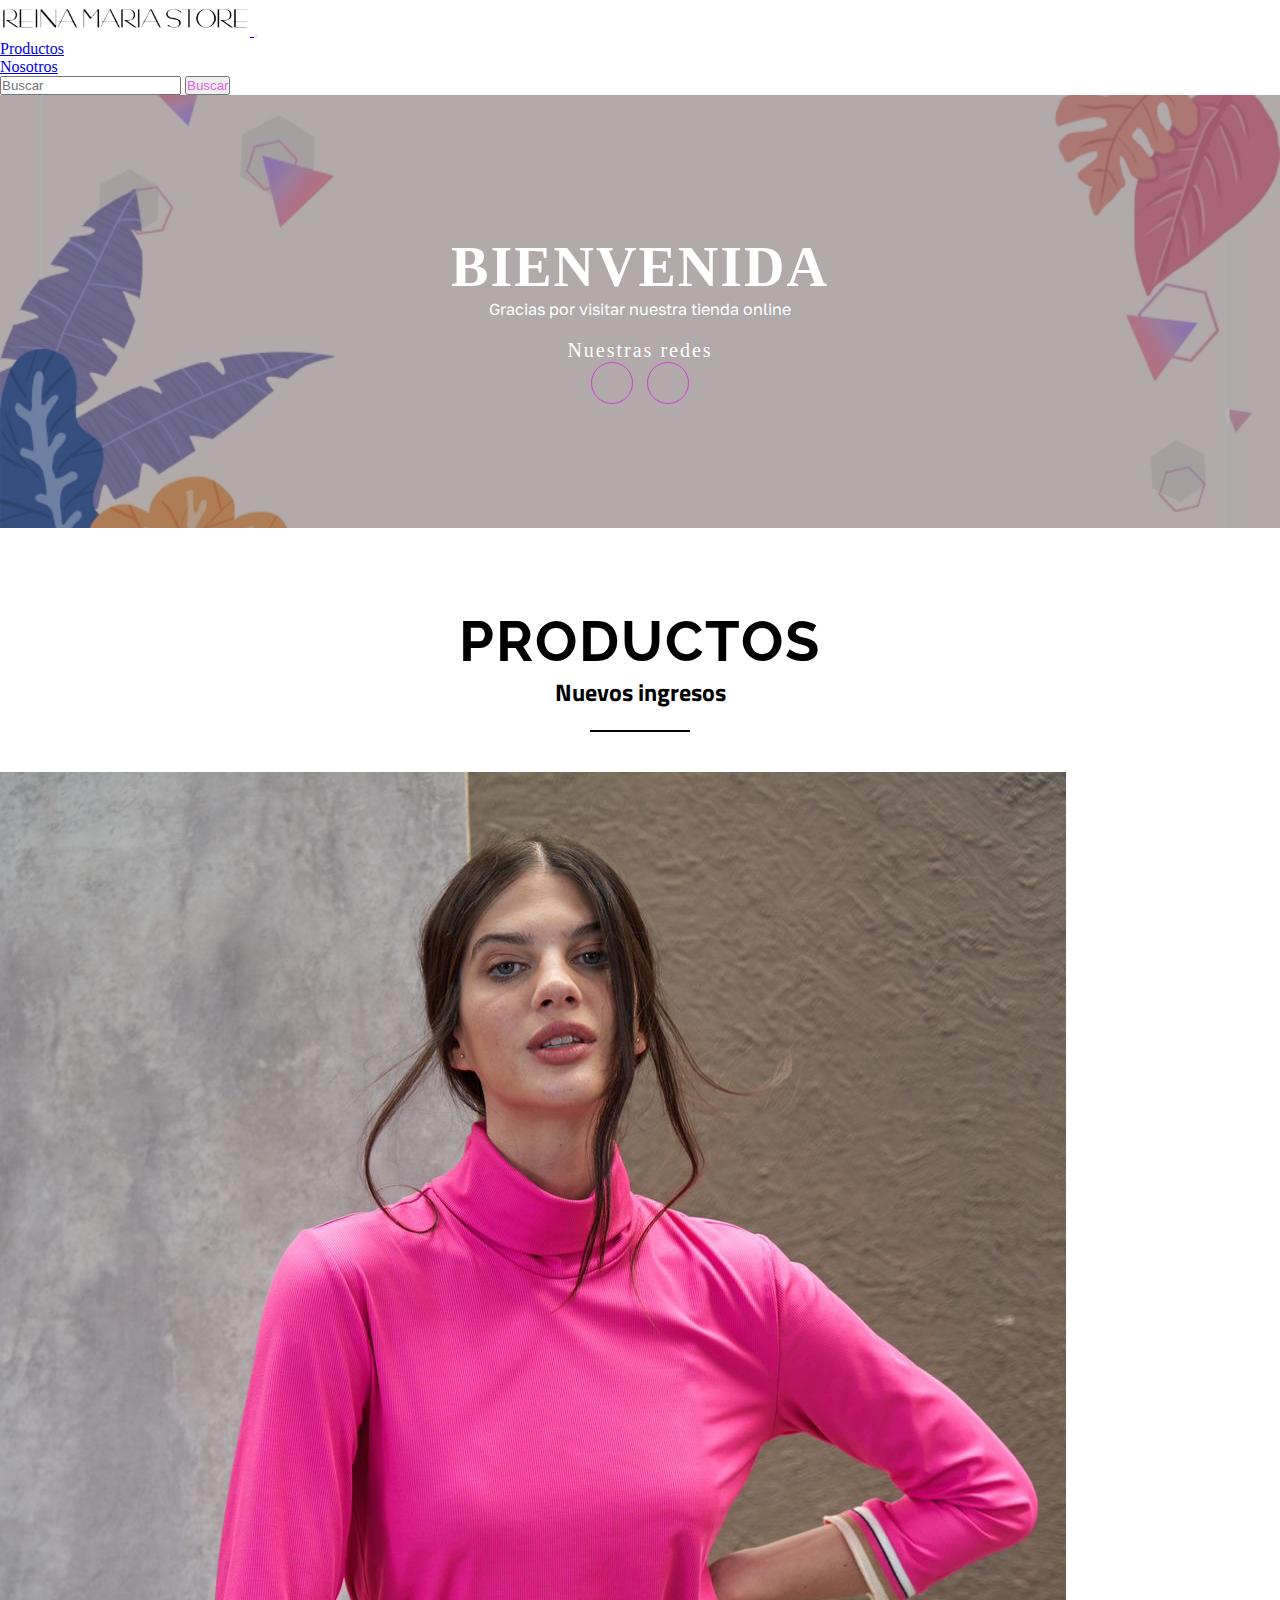
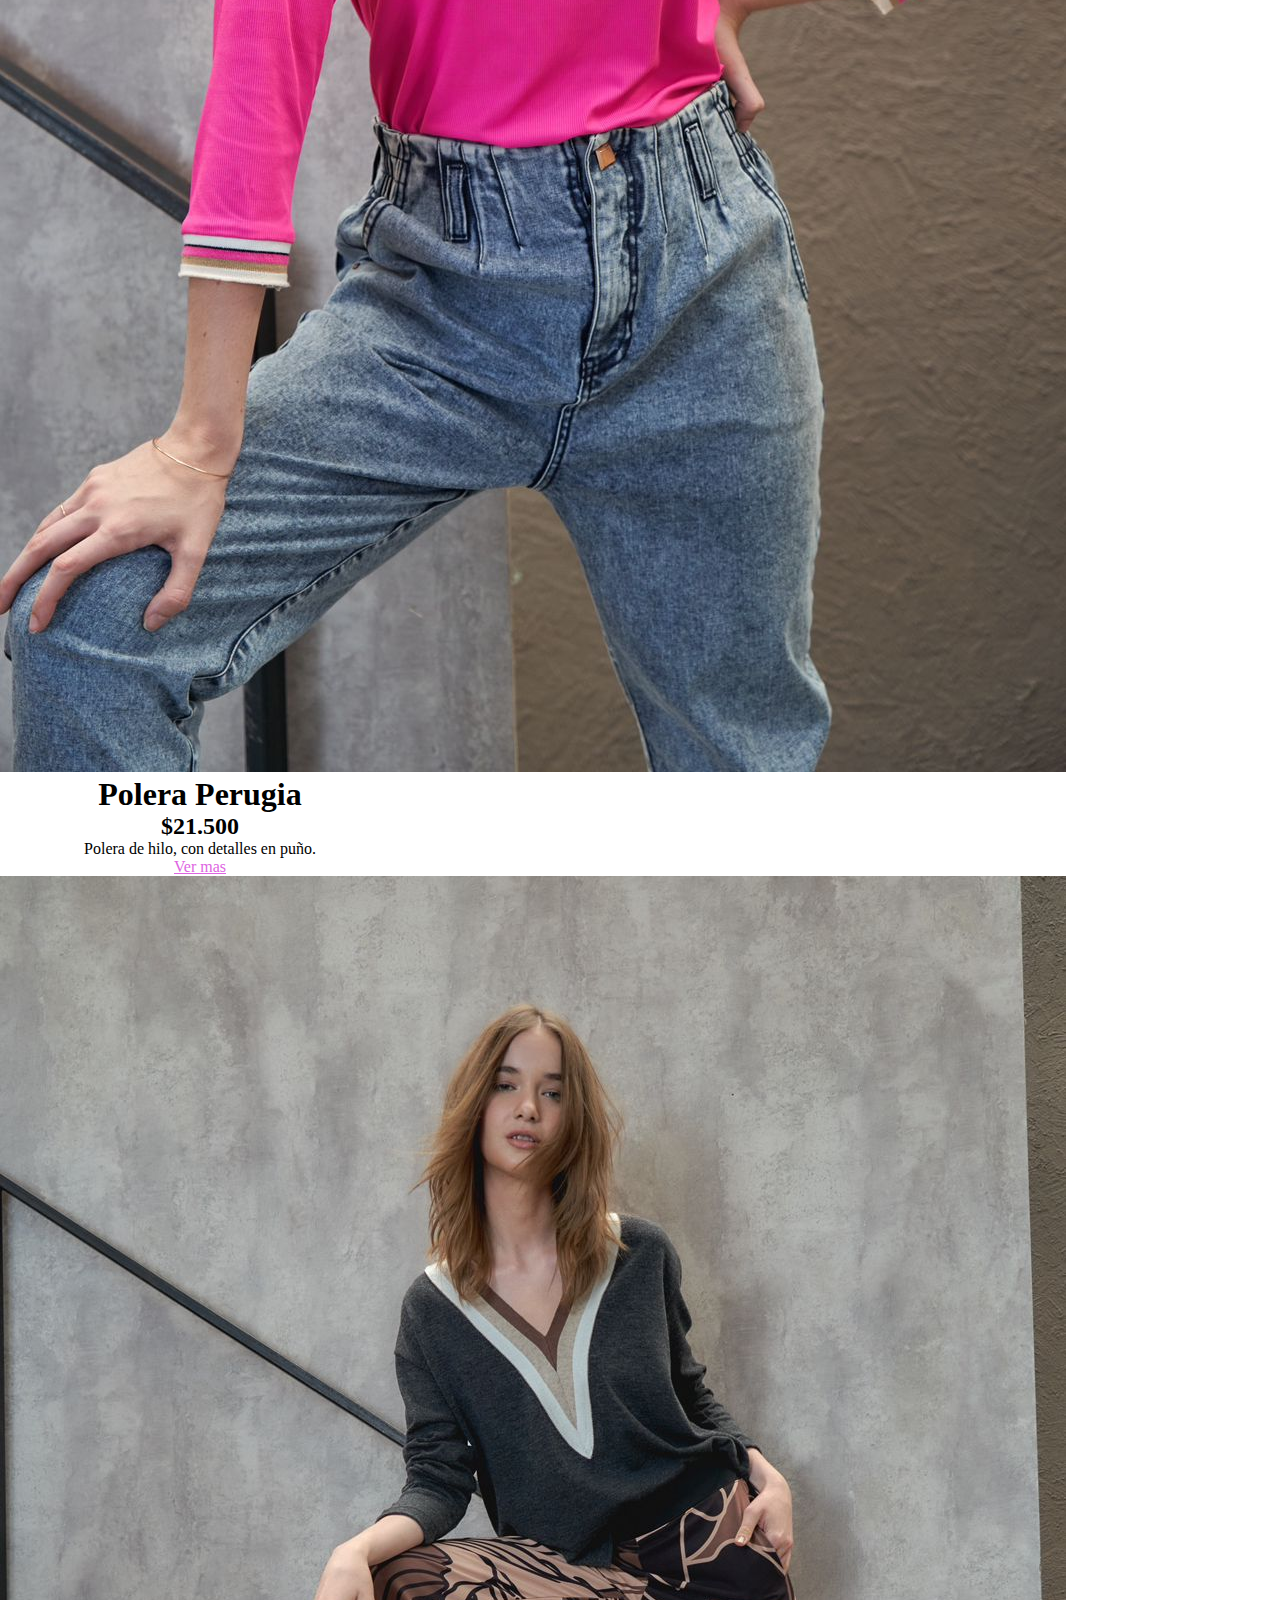
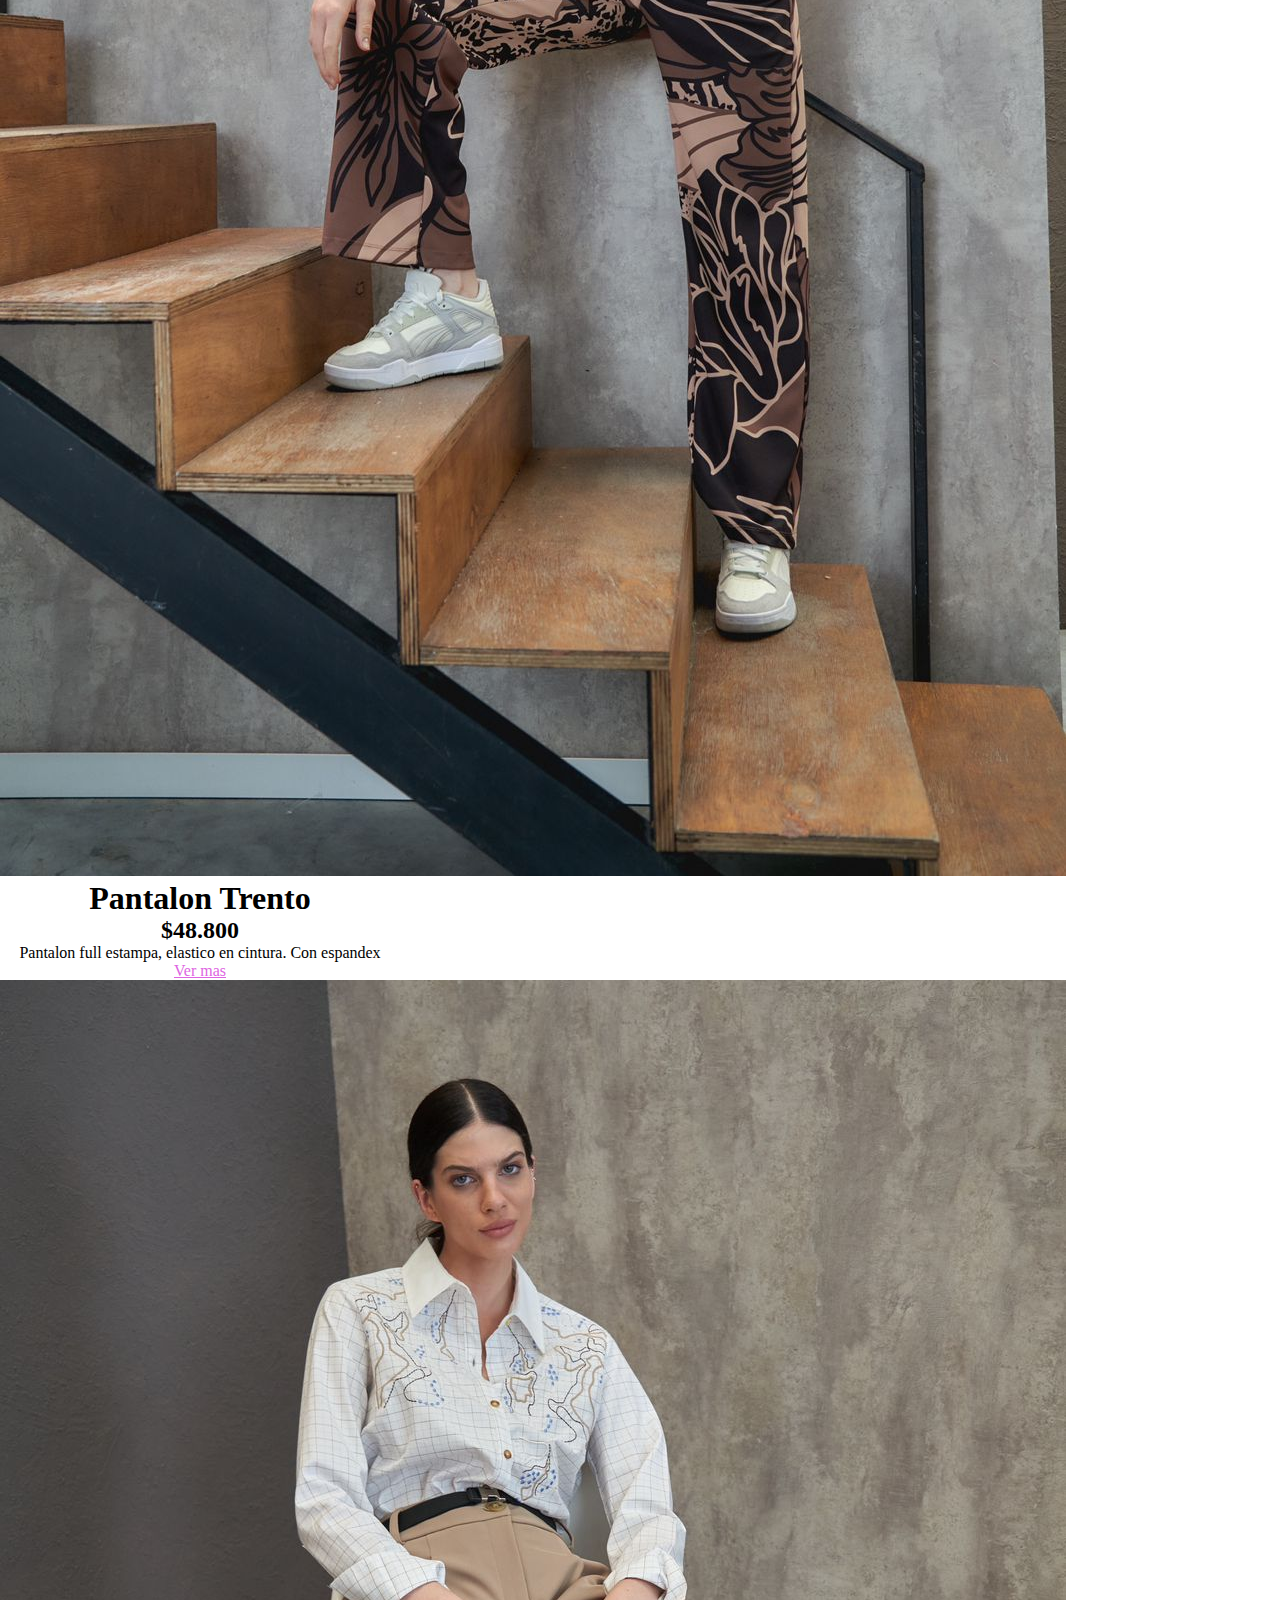
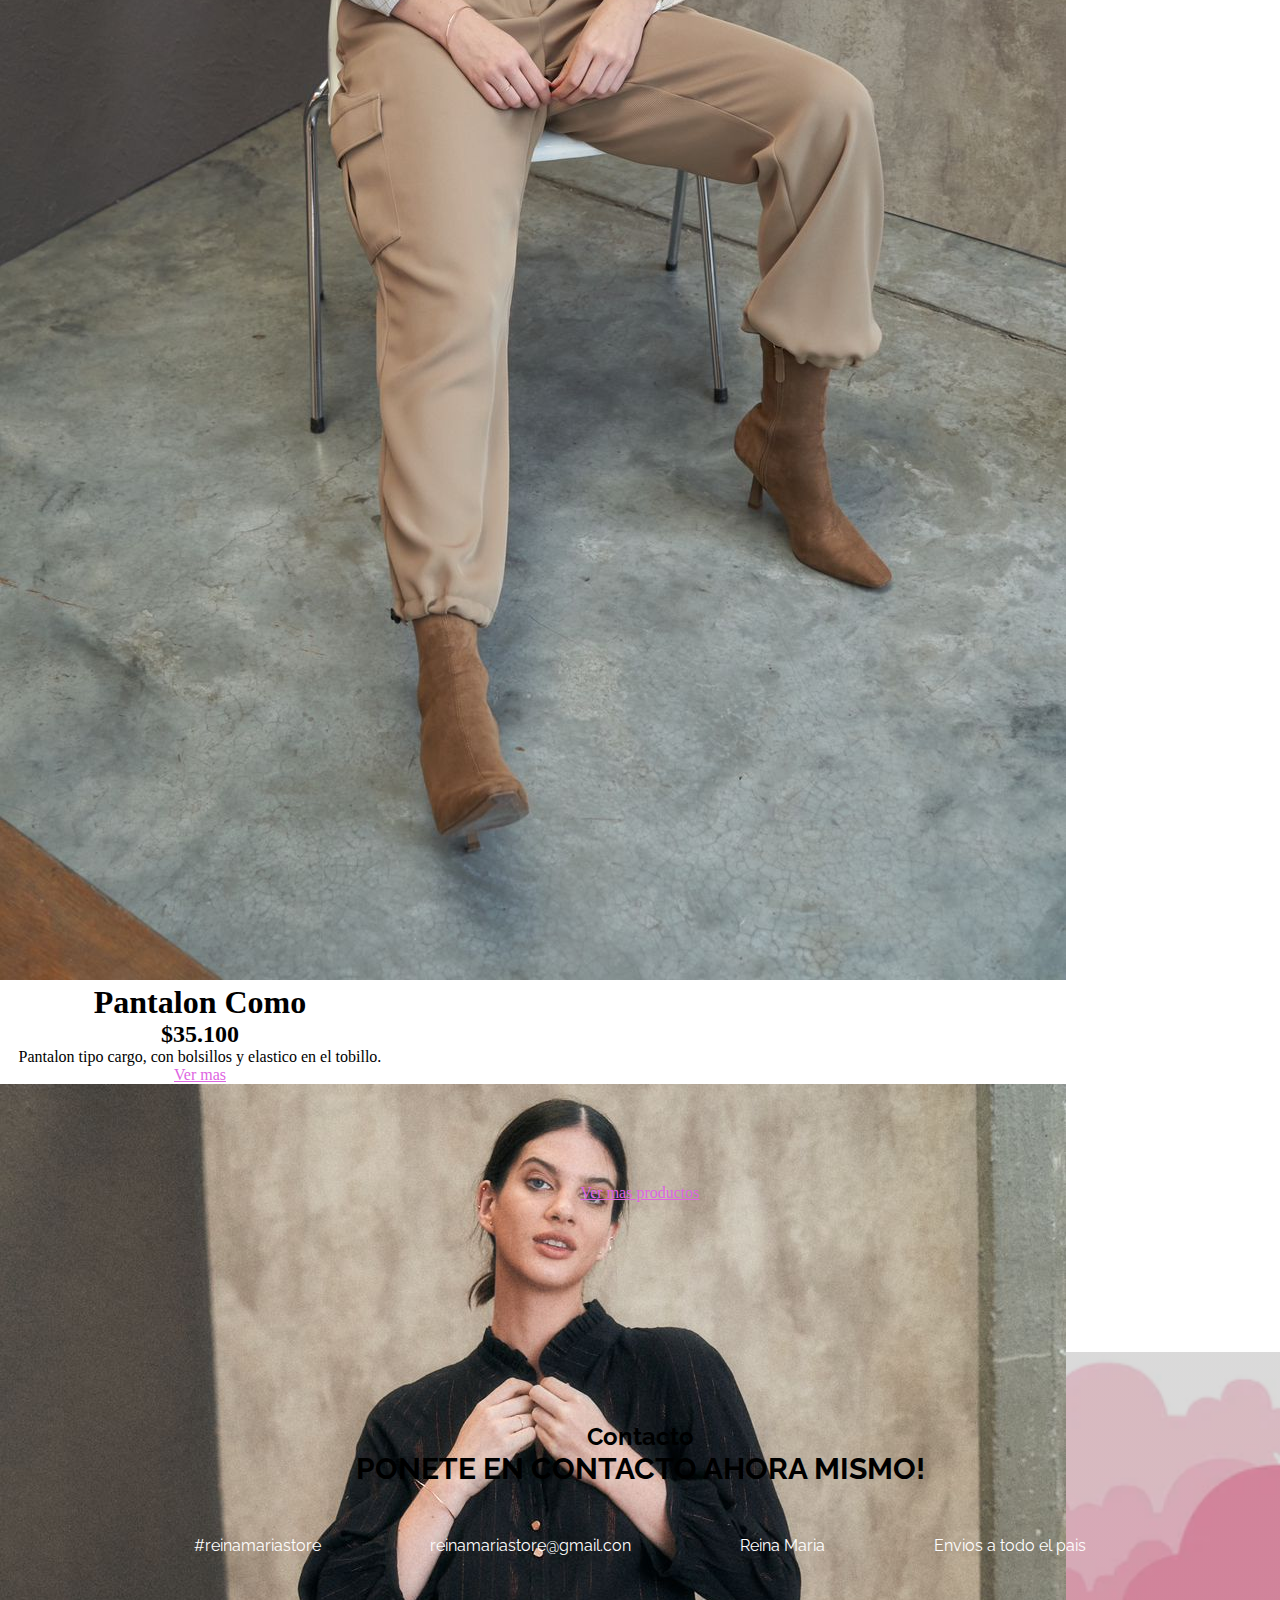
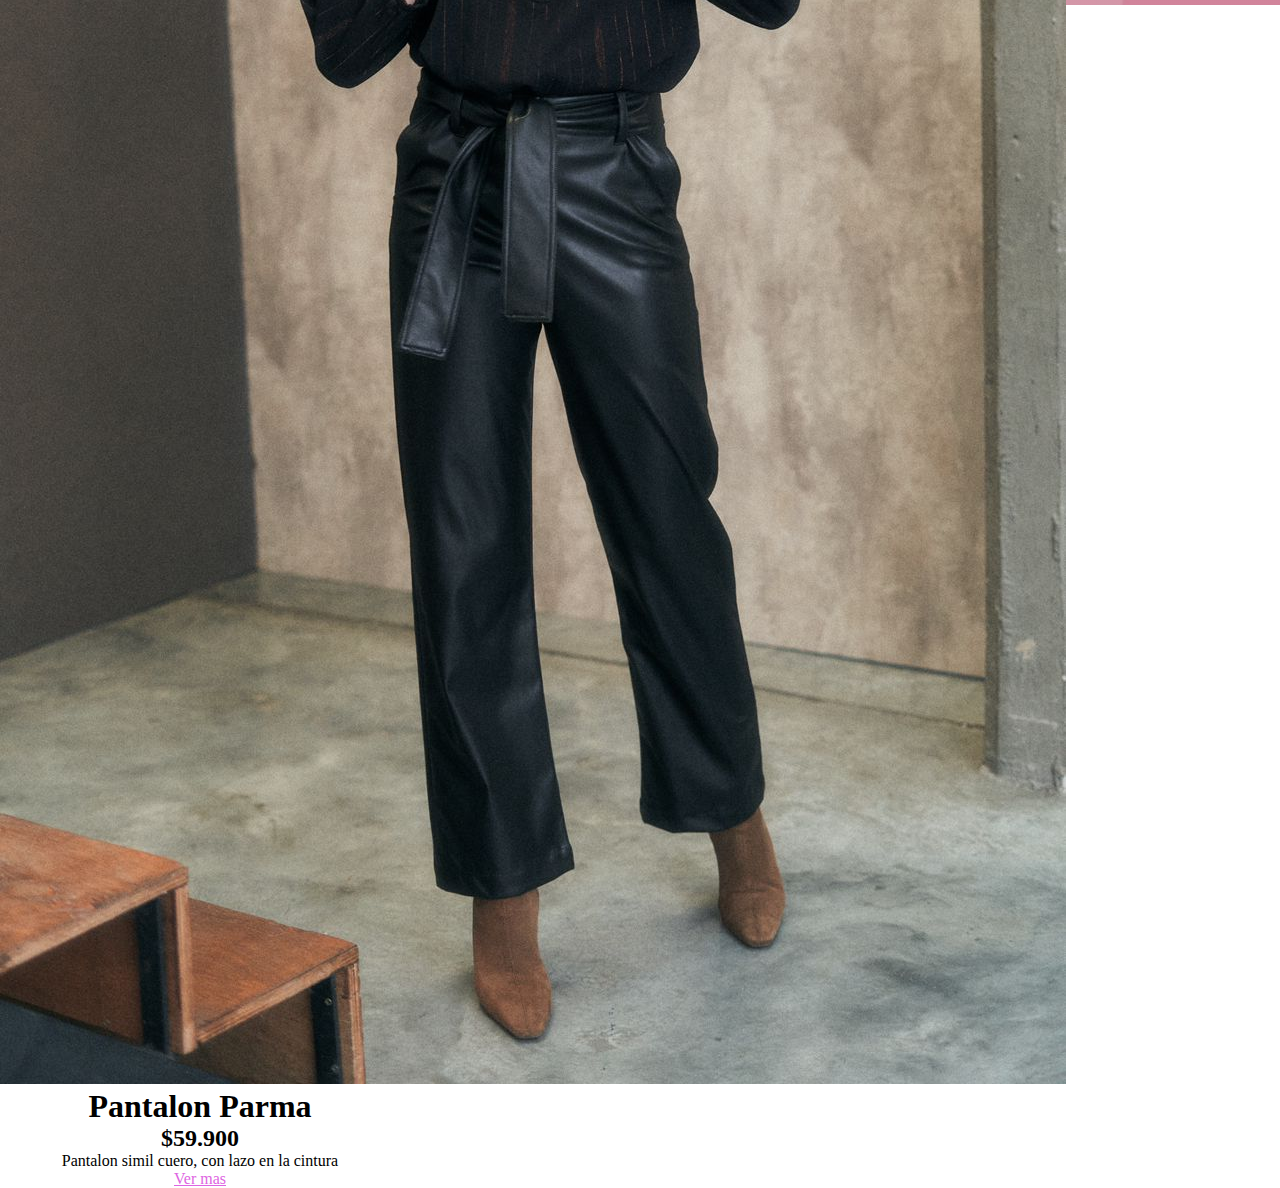
==== index.html @ 3cf56b79 "primer commit" ====
<!doctype html>
<html lang="es">

<head>
    <meta charset="utf-8">
    <meta name="viewport" content="width=device-width, initial-scale=1">
    <title>Reina Maria</title>
    <!-- bootstrap -->
    <link href="https://cdn.jsdelivr.net/npm/bootstrap@5.2.0-beta1/dist/css/bootstrap.min.css" rel="stylesheet"
        integrity="sha384-0evHe/X+R7YkIZDRvuzKMRqM+OrBnVFBL6DOitfPri4tjfHxaWutUpFmBp4vmVor" crossorigin="anonymous">
    <link rel="stylesheet" href="./css/styles.css">
    <!-- font-awesome -->
    <link rel="stylesheet" href="https://cdnjs.cloudflare.com/ajax/libs/font-awesome/6.2.1/css/all.min.css" integrity="sha512-MV7K8+y+gLIBoVD59lQIYicR65iaqukzvf/nwasF0nqhPay5w/9lJmVM2hMDcnK1OnMGCdVK+iQrJ7lzPJQd1w==" crossorigin="anonymous" referrerpolicy="no-referrer" />

</head>

<body>
    <!-- NAV BAR -->
    <section class="container">
        <div class="nav-bar" id="nav-bar">
            <div class="contenido-seccion">
                <nav class="navbar navbar-expand-lg bg-light">
                    <div class="container-fluid">
                        <a class="navbar-brand" href="./index.html">
                            <img src="./img/logoReinaMaria.png" alt="logo" width="250px">
                        </a>
                        <button class="navbar-toggler" type="button" data-bs-toggle="collapse"
                            data-bs-target="#navbarSupportedContent" aria-controls="navbarSupportedContent"
                            aria-expanded="false" aria-label="Toggle navigation">
                            <span class="navbar-toggler-icon"></span>
                        </button>
                        <div class="collapse navbar-collapse" id="navbarSupportedContent">
                            <ul class="navbar-nav me-auto mb-2 mb-lg-0">
                                <ul class="navbar-nav">
                                    <li class="nav-item">
                                      <a class="nav-link active" aria-current="page" href="./pages/productos.html">Productos</a>
                                    </li>
                                    <ul class="navbar-nav">
                                        <li class="nav-item">
                                          <a class="nav-link active" aria-current="page" href="./pages/nosotros.html">Nosotros</a>
                                        </li>
                                    </ul>
                                </ul>
                            </ul>
                            <form class="d-flex" role="search">
                                <input class="form-control me-2" type="buscar" placeholder="Buscar" aria-label="Buscar">
                                <button class="btn" type="submit">Buscar</button>
                            </form>
                        </div>
                    </div>
                </nav>
        </div>        
    </section>
    
    <!-- BIENVENIDO/A -->
    <section class="container">
        <div class="inicio" id="inicio">
            <div class="heroText">
                <h1>Bienvenida <i class="fa-solid fa-heart"></i>
                        <path fill-rule="evenodd"
                            d="m8 2.42-.717-.737c-1.13-1.161-3.243-.777-4.01.72-.35.685-.451 1.707.236 3.062C4.16 6.753 5.52 8.32 8 10.042c2.479-1.723 3.839-3.29 4.491-4.577.687-1.355.587-2.377.236-3.061-.767-1.498-2.88-1.882-4.01-.721L8 2.42Zm-.49 8.5c-10.78-7.44-3-13.155.359-10.063.045.041.089.084.132.129.043-.045.087-.088.132-.129 3.36-3.092 11.137 2.624.357 10.063l.235.468a.25.25 0 1 1-.448.224l-.008-.017c.008.11.02.202.037.29.054.27.161.488.419 1.003.288.578.235 1.15.076 1.629-.157.469-.422.867-.588 1.115l-.004.007a.25.25 0 1 1-.416-.278c.168-.252.4-.6.533-1.003.133-.396.163-.824-.049-1.246l-.013-.028c-.24-.48-.38-.758-.448-1.102a3.177 3.177 0 0 1-.052-.45l-.04.08a.25.25 0 1 1-.447-.224l.235-.468ZM6.013 2.06c-.649-.18-1.483.083-1.85.798-.131.258-.245.689-.08 1.335.063.244.414.198.487-.043.21-.697.627-1.447 1.359-1.692.217-.073.304-.337.084-.398Z" />
                    </svg>
                </h1>
                <p>Gracias por visitar nuestra tienda online</p>
                <div class="redes">
                    <div class="info">
                        <h3>Nuestras redes</h3>
                        <a href="https://www.facebook.com/profile.php?id=100068826816760"><i class="fa-brands fa-facebook-f"></i></a>
                        <a href="https://www.instagram.com/reinamariastore/"><i class="fa-brands fa-instagram"></i></a>
                    </div>
                </div>
            </div>
        </div>
    </section>


    <!-- NUEVOS INGRESOS -->
    <section class="container">
        <div class="nuevos-ingresos" id="nuevos-ingresos">
            <div class="container heroText">
                <h1>Productos</h1>
                <h2>Nuevos ingresos</h2>
            </div>
            <!-- <div class="row justify-content mt-4"> -->
            <div class="row">
                <!-- Tarjeta 1 -->
                <div class="col" style="width: 25rem;">
                    <div class="card shadow">
                        <img class="card-img-top" src="./img/producto0.jpeg" alt="producto1">
                        <div class="card-body">
                            <h1 class="h5 cardtitle">Polera Perugia</h1>
                            <h2 class="h6 card-subtitle text-muted mb-2">$21.500</h2>
                            <p class="card-text">Polera de hilo, con detalles en puño.</p>
                            <a href="./pages/productos.html" class="btn">Ver mas</a>
                        </div>
                    </div>
                </div>
                <!-- Tarjeta 2 -->
                <div class="col" style="width: 25rem;">
                    <div class="card shadow">
                        <img class="card-img-top" src="./img/producto1.jpeg" alt="producto1">
                        <div class="card-body">
                            <h1 class="h5 cardtitle">Pantalon Trento</h1>
                            <h2 class="h6 card-subtitle text-muted mb-2">$48.800</h2>
                            <p class="card-text">Pantalon full estampa, elastico en cintura. Con espandex</p>
                            <a href="./pages/productos.html" class="btn">Ver mas</a>
                        </div>
                    </div>
                </div>
                <!-- Tarjeta 3 -->
                <div class="col" style="width: 25rem;">
                    <div class="card shadow">
                        <img class="card-img-top" src="./img/producto2.jpeg" alt="producto1">
                        <div class="card-body">
                            <h1 class="h5 cardtitle">Pantalon Como</h1>
                            <h2 class="h6 card-subtitle text-muted mb-2">$35.100</h2>
                            <p class="card-text">Pantalon tipo cargo, con bolsillos y elastico en el tobillo.</p>
                            <a href="./pages/productos.html" class="btn">Ver mas</a>
                        </div>
                    </div>
                </div>
                <!-- Tarjeta 4 -->
                <div class="col" style="width: 25rem; height: 100px;">
                    <div class="card shadow">
                        <img class="card-img-top" src="./img/producto3.jpeg" alt="producto1">
                        <div class="card-body">
                            <h1 class="h5 cardtitle">Pantalon Parma</h1>
                            <h2 class="h6 card-subtitle text-muted mb-2">$59.900</h2>
                            <p class="card-text">Pantalon simil cuero, con lazo en la cintura</p>
                            <a href="./pages/productos.html" class="btn">Ver mas</a>
                        </div>
                    </div>
                </div>
            </div>
            <a type="button" class="btn btn-lg btnVerMas" href="./pages/productos.html">Ver mas productos</a>
        </div>
    </section>


    <!-- Footer -->
    <footer class="container">
            <section class="contacto" id="contacto">
                <div class="contenido-seccion">
                    <h2 class="titulo-seccion">Contacto</h2>
                    <h3>Ponete en contacto ahora mismo!</h3>
        
                    <div class="fila">
                        <div class="col">
                            <h2>
                                <a href=""> <i class="fa-brands fa-instagram"></i></a> 
                            </h2>
                            <span class="info-contacto">#reinamariastore</span>
                        </div>
                        <div class="col">
                            <h2>
                                <a href=""><i class="fa-solid fa-envelope"></i></a>
                            </h2>
                            <span class="info-contacto">reinamariastore@gmail.con</span>
                        </div>
                        <div class="col">
                            <h2>
                                <a href=""><i class="fa-brands fa-facebook-f"></i></a>
                            </h2>
                            <span class="info-contacto">Reina Maria</span>
                        </div>
                        <div class="col">
                            <h2>
                                <a href=""><i class="fa-solid fa-truck-fast"></i></a>
                            </h2>
                            <span class="info-contacto">Envios a todo el pais</span>
                        </div>
                    </div>
                </div>
            </section>
    </footer>

    <!-- Bootstrap -->
    <script src="https://cdn.jsdelivr.net/npm/bootstrap@5.2.0-beta1/dist/js/bootstrap.bundle.min.js" integrity="sha384-pprn3073KE6tl6bjs2QrFaJGz5/SUsLqktiwsUTF55Jfv3qYSDhgCecCxMW52nD2" crossorigin="anonymous"></script>
    <!-- JS -->
    <script src="./main.js"></script>
</body>

</html>
---- css/styles.css ----
@import url('https://fonts.googleapis.com/css2?family=Titillium+Web:wght@200;300;400;600;700&family=Yellowtail&display=swap');
@import url('https://fonts.googleapis.com/css2?family=Golos+Text&family=Montserrat&family=Raleway:wght@300&display=swap');
*{
    font-size: "Golos Text" ;
    margin: 0;
    padding: 0;
}
html{
    scroll-behavior: smooth;
}
/* body{
    color: #000;
    font-family: 'Roboto';
} */

/* -----NAV BAR----- */
.nav-bar .contenido-seccion header nav{
    position: fixed;
    margin-left: 60px;
    background-color: #940253;
    padding: 15px;
    border-radius: 10px;
    text-align: left;
    z-index: 99;
    display: none;
}





/* -----BIENVENIDO/A----- */
.inicio {
    background: linear-gradient(rgba(0,0,0,.3), rgba(0,0,0,.3)),
    url("../img/fondoreina.jpg");
    background-size: cover;
    background-position: center center;
    color: #fff;
    padding: 140px 0 50px 0;
    text-align: center;
}
.inicio .heroText{
    max-width: 1000px;
    margin: auto;
    padding: 0 10px;
}
.inicio .heroText h1{
    text-transform: uppercase;
    font-family: "Monserrat";
    font-size: 3.5rem;
    letter-spacing: 2px;
}
.inicio .heroText p{
    font-family: "Golos Text";
    max-width: 700px;
    margin: auto;
    color: #fff;
    font-weight: 2.5rem;
}
.inicio .heroText .info{
    padding-bottom: 50px;
}
.inicio .heroText .info h3{
    font-weight: normal;
    font-size: 20px;
    margin-top: 20px;
    letter-spacing: 2px;
}
.inicio .heroText .redes .info{
    margin: 20px 0;
}
.inicio .heroText .redes .info a{
    display: inline-block;
    text-decoration: none;
    color: #d339d8;
    border: 1px solid #d339d8;
    border-radius: 50%;
    width: 40px;
    height: 40px;
    line-height: 40px;
    margin: 0 5px;
    transition: .3s;
}
.inicio .heroText .redes .info a:hover{
    color: #fff;
    background-color: #d339d8;
    box-shadow: 0 0 20px #fff;
}


/* -----NUEVOS INGRESOS------ */
.nuevos-ingresos{
    padding: 80px 0 100px 0;
    text-align: center;
    background-color: #fff;
    background-size: cover;
    background-attachment: fixed;
    background-position: center center;
    color: #000;
}
.nuevos-ingresos .heroText{
    max-width: 1000px;
    margin: auto;
    padding: 0 10px;
}
.nuevos-ingresos .heroText h1{
    text-transform: uppercase;
    font-family: "Raleway";
    font-size: 3.5rem;
    letter-spacing: 2px;
}
.nuevos-ingresos .heroText h2{
    font-family: "Titillium Web";
    max-width: 700px;
    margin: auto;
    color: #000;
    font-weight: 2.5rem;
}
.nuevos-ingresos .heroText h2::after{
    content: " ";
        display: block;
        margin: 20px auto 40px;
        width: 100px;
        height: 2px;
        background: #000;
}
/* BTN */
.btn{
    color: #de65e2;
}
.btn:hover{
    color: #fff;
    background-color: #de65e2;
    box-shadow: 0 0 20px #fff;
}
.btnVerMas{
    margin-top: 50px;
}


/* -----FOOTER----- */
.contacto{
    background: linear-gradient(rgba(133, 131, 131, 0.3), rgba(133, 131, 131, 0.3)),
    url("../img/fondofooter.webp");
    background-size: cover;
    background-position: center center;
    color: #000;
    text-align: center;
    padding: 70px 0 50px 0;
    font-family: "Raleway";
    margin-top: 50px;
}
.contacto .contenido-seccion{
    max-width: 1000px;
    margin: auto;
    padding: 0 10px;
}
.contacto .contenido-seccion h3{
    text-transform: uppercase;
    font-size: 30px;
}
.contacto .contenido-seccion .fila{
    display: flex;
    justify-content: space-around;
}
 .fila .col{
    margin-top: 50px;
}
.contacto .contenido-seccion span{
    color: #fff;
}



/* -----NOSOTROS----- */
.contenedor-seccion{
    margin: auto;
    width: 100%;
    padding: 75px 0;
}
.section-titulo{
    font-family: "Monserrat";
    font-size: 40px;
    color: #de65e2;
    margin: 25px 0;
}
.nos{
    display: flex;
}
.nosotros-parrafo{
    width: 60%;
    padding: 0 10% 0 0;
}
.nos-texto{
    font-family: "Titillium Web";
    font-size: 18px;
    text-align: justify;
}
.parrafo{
    margin: 10px 0;
}
.nos-img{
    width: 40%;
}
.imagen{
    object-fit: cover;
    width: 100%;
    border-radius: 5px;
}
.redes-sociales{
    margin: 20px 0;
}
.redes-sociales-titulo{
    font-family: "Monserrat";
    font-size: 20px;
    color: #de65e2;
}
.iconos{
    font-size: 50px;
    margin: 10px 10px 10px 10px;
}
.contenedor-seccion2{
    margin: auto;
}
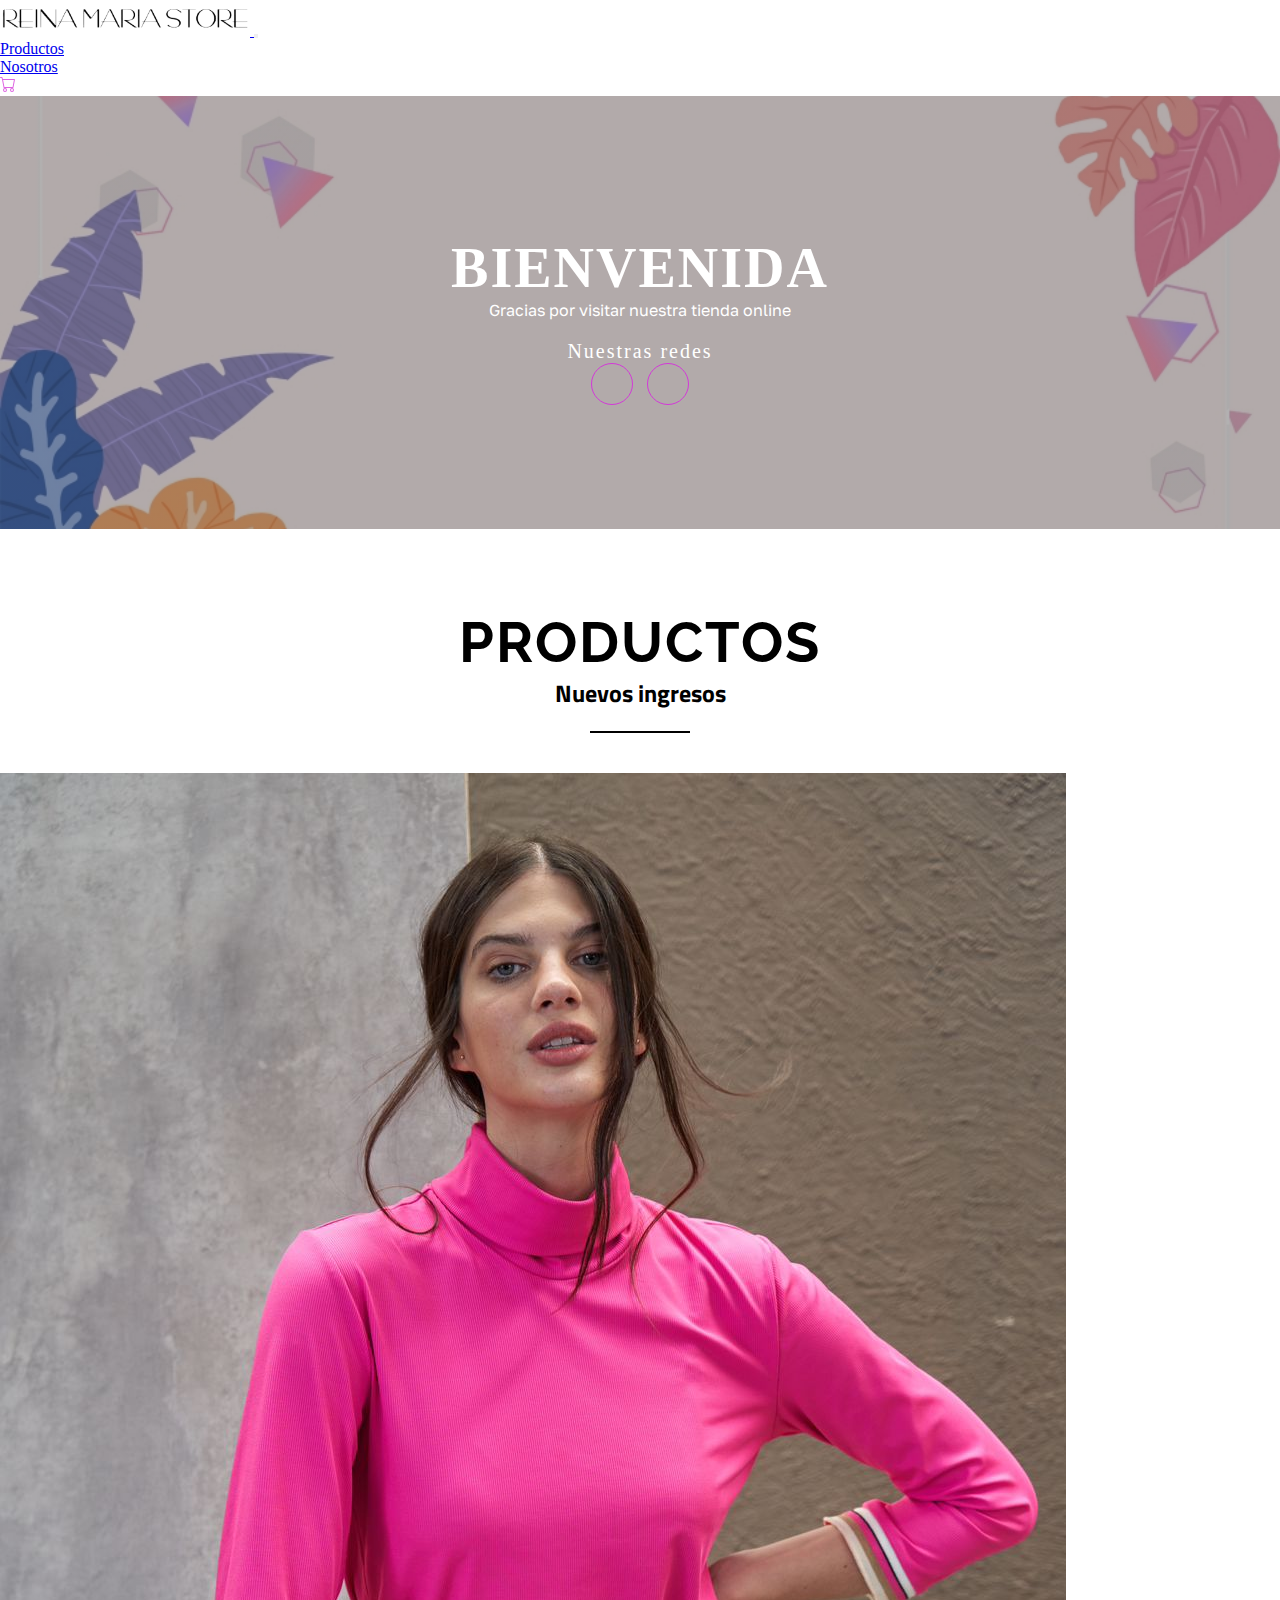
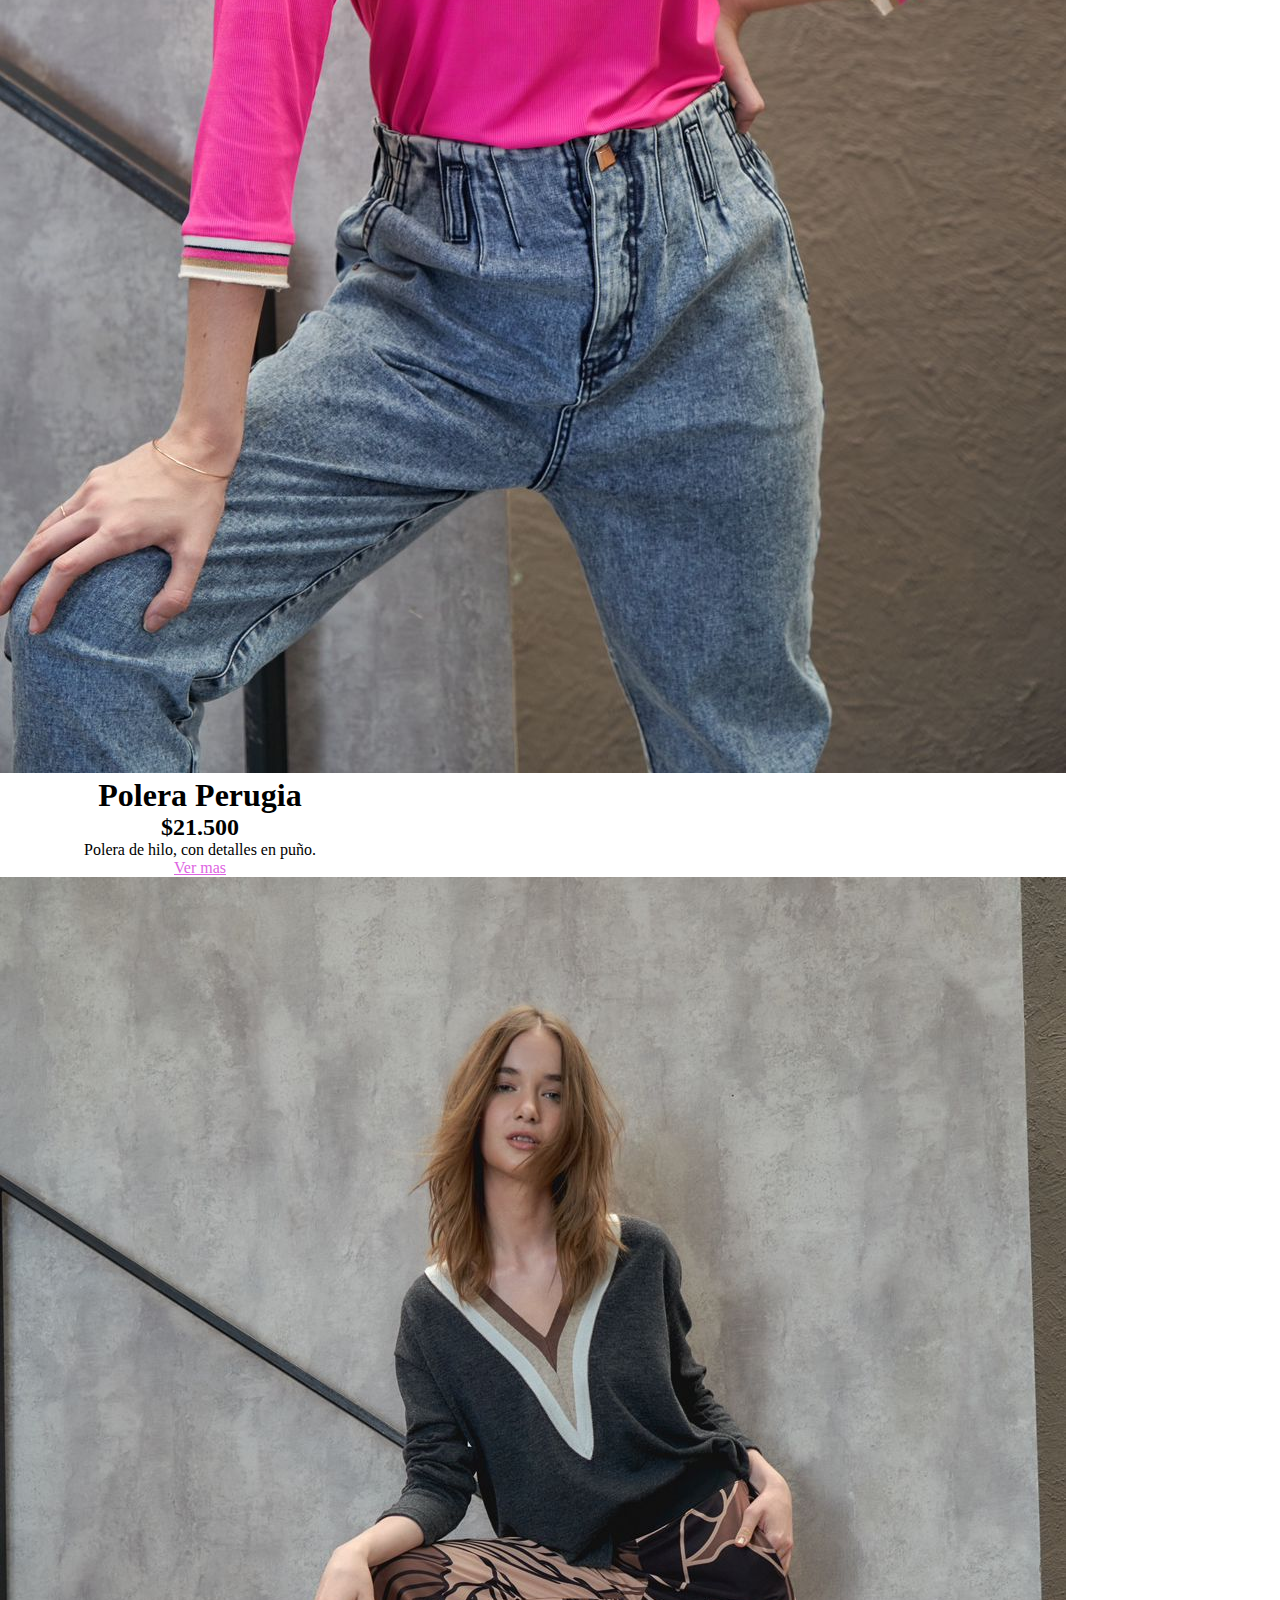
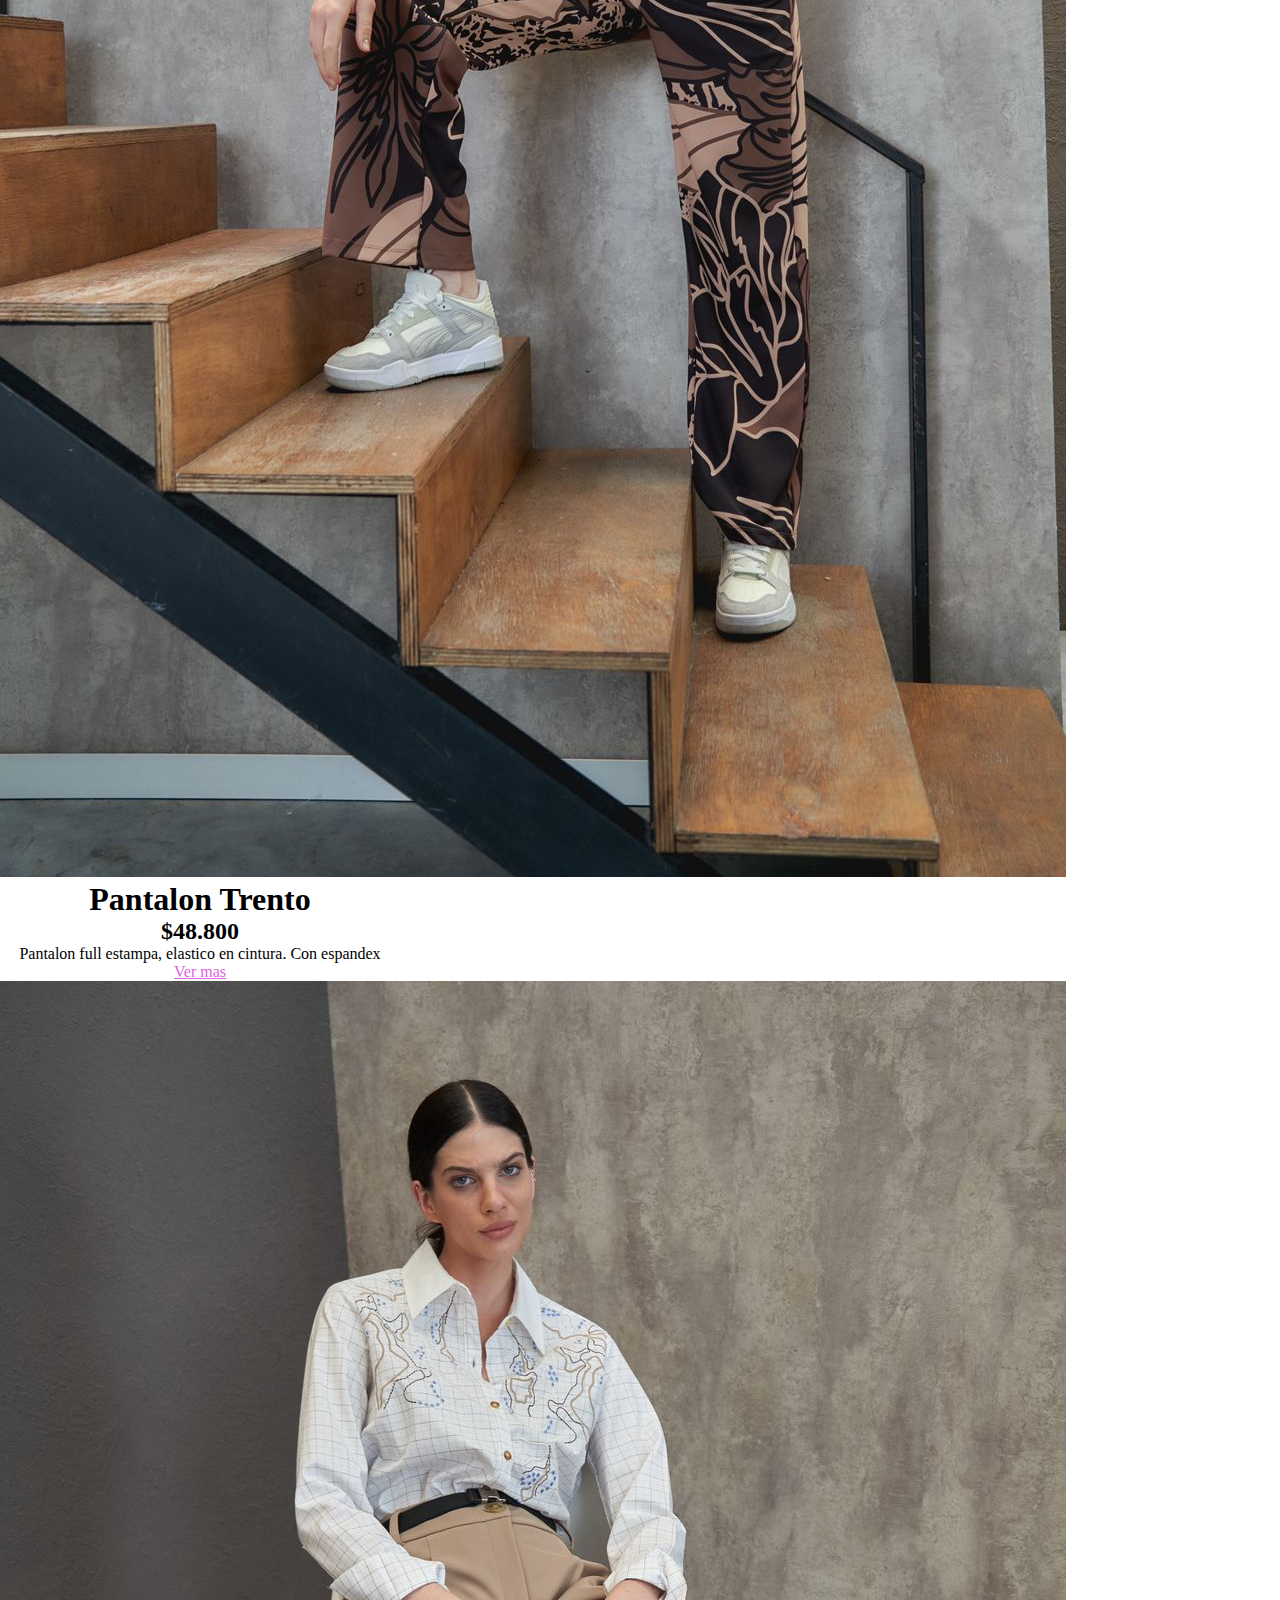
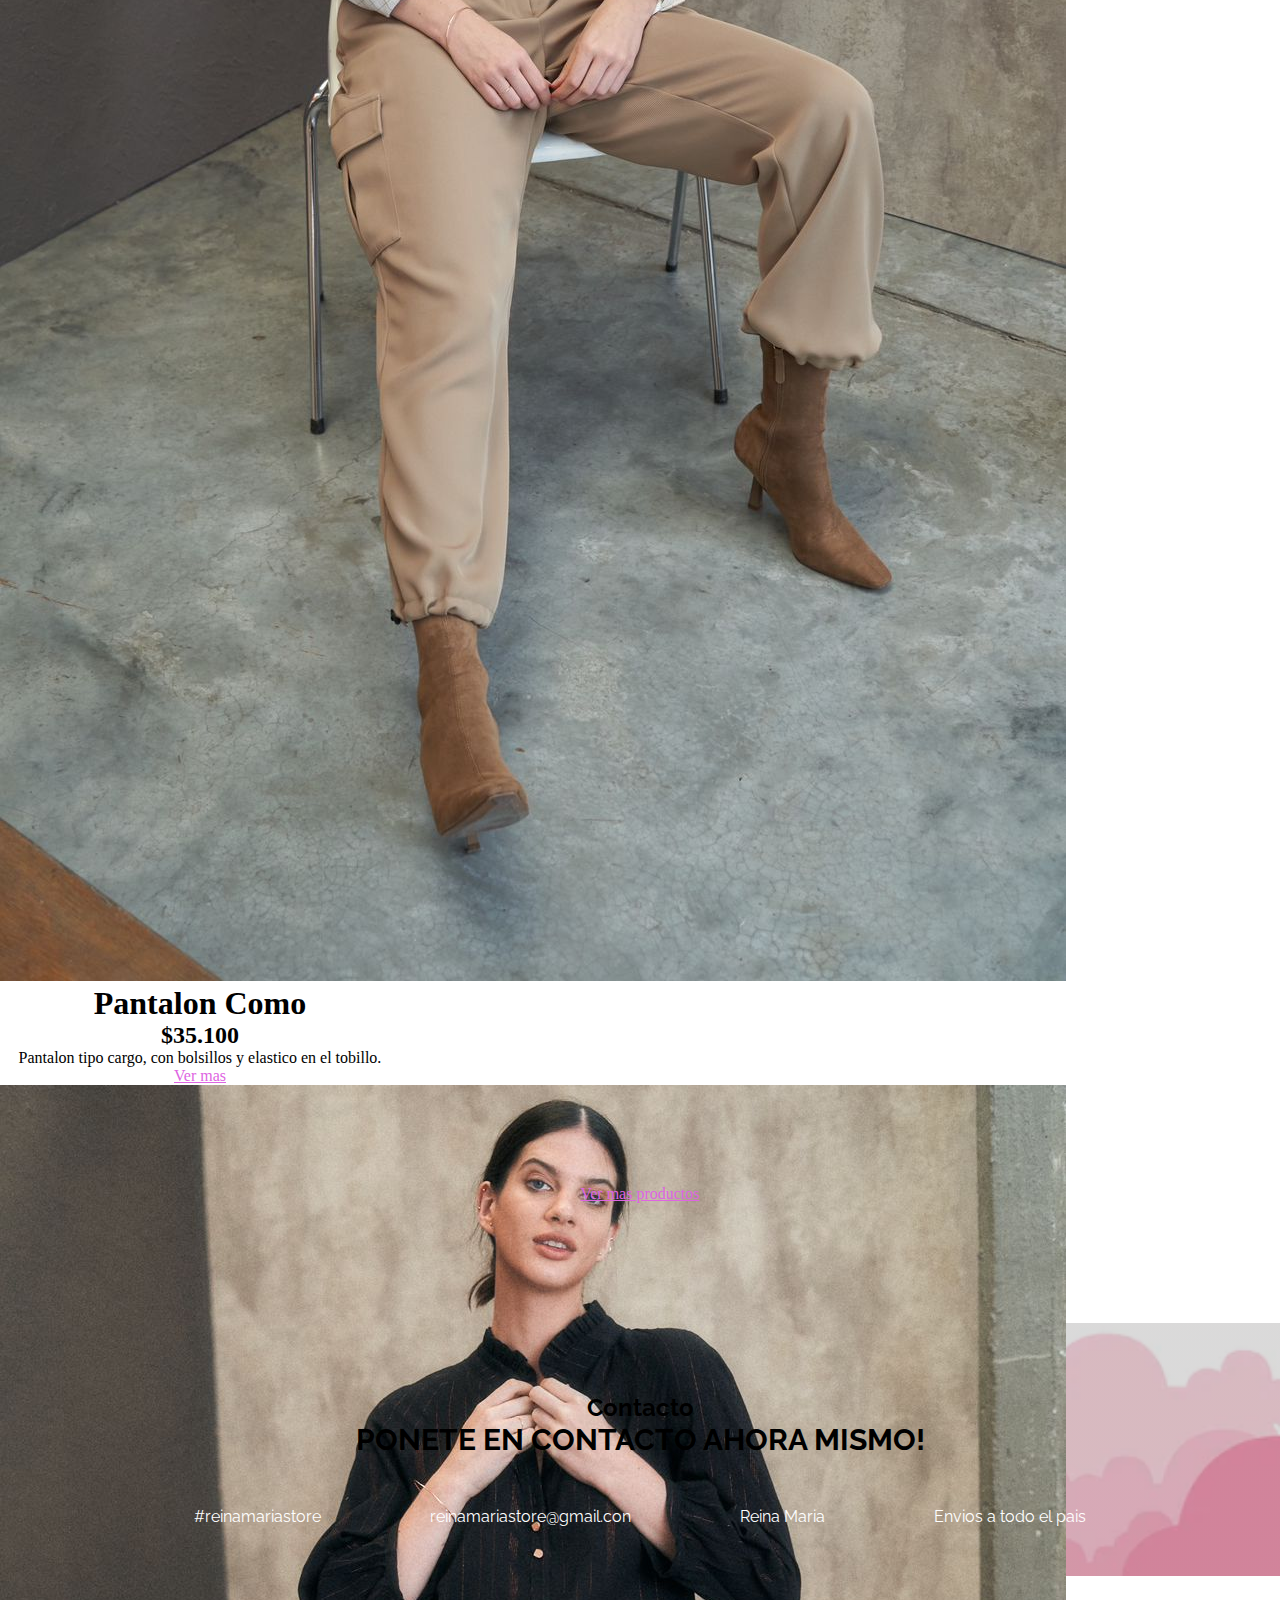
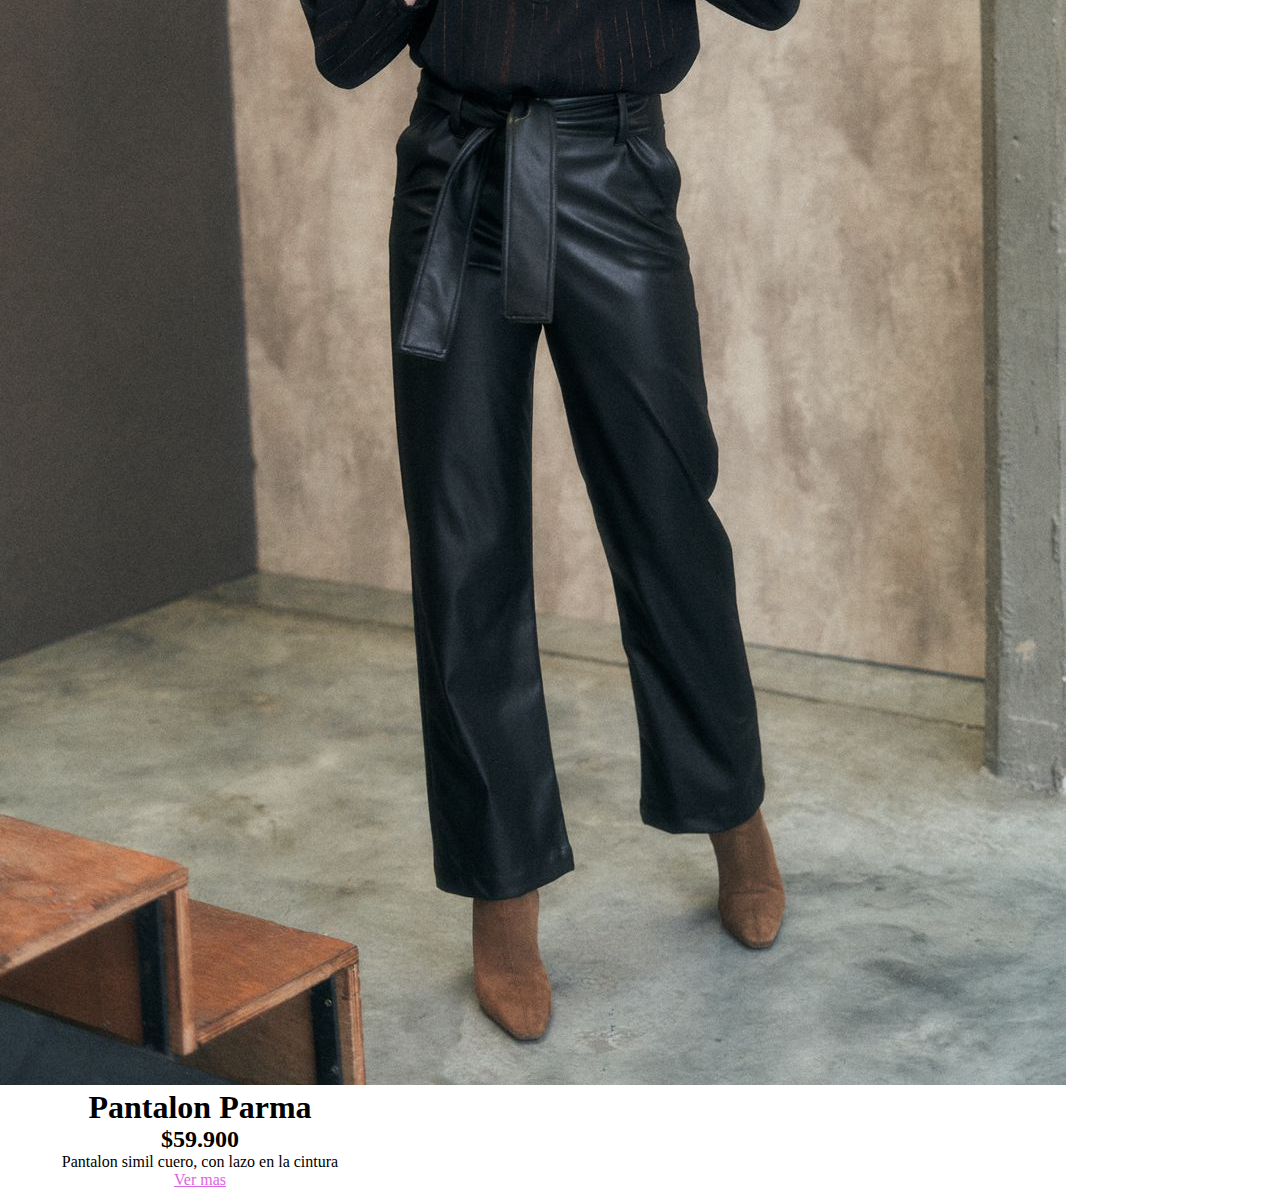
==== commit f334a7ad: "Agregando boton carrito" ====
--- a/index.html
+++ b/index.html
@@ -10,7 +10,9 @@
         integrity="sha384-0evHe/X+R7YkIZDRvuzKMRqM+OrBnVFBL6DOitfPri4tjfHxaWutUpFmBp4vmVor" crossorigin="anonymous">
     <link rel="stylesheet" href="./css/styles.css">
     <!-- font-awesome -->
-    <link rel="stylesheet" href="https://cdnjs.cloudflare.com/ajax/libs/font-awesome/6.2.1/css/all.min.css" integrity="sha512-MV7K8+y+gLIBoVD59lQIYicR65iaqukzvf/nwasF0nqhPay5w/9lJmVM2hMDcnK1OnMGCdVK+iQrJ7lzPJQd1w==" crossorigin="anonymous" referrerpolicy="no-referrer" />
+    <link rel="stylesheet" href="https://cdnjs.cloudflare.com/ajax/libs/font-awesome/6.2.1/css/all.min.css"
+        integrity="sha512-MV7K8+y+gLIBoVD59lQIYicR65iaqukzvf/nwasF0nqhPay5w/9lJmVM2hMDcnK1OnMGCdVK+iQrJ7lzPJQd1w=="
+        crossorigin="anonymous" referrerpolicy="no-referrer" />
 
 </head>
 
@@ -33,39 +35,46 @@
                             <ul class="navbar-nav me-auto mb-2 mb-lg-0">
                                 <ul class="navbar-nav">
                                     <li class="nav-item">
-                                      <a class="nav-link active" aria-current="page" href="./pages/productos.html">Productos</a>
+                                        <a class="nav-link active" aria-current="page"
+                                            href="./pages/productos.html">Productos</a>
                                     </li>
                                     <ul class="navbar-nav">
                                         <li class="nav-item">
-                                          <a class="nav-link active" aria-current="page" href="./pages/nosotros.html">Nosotros</a>
+                                            <a class="nav-link active" aria-current="page"
+                                                href="./pages/nosotros.html">Nosotros</a>
                                         </li>
                                     </ul>
                                 </ul>
                             </ul>
-                            <form class="d-flex" role="search">
-                                <input class="form-control me-2" type="buscar" placeholder="Buscar" aria-label="Buscar">
-                                <button class="btn" type="submit">Buscar</button>
-                            </form>
+                            <!-- CARRITO -->
+                            <div id="carrito" class="d-flex btn">
+                                <svg xmlns="http://www.w3.org/2000/svg" width="16" height="16" fill="currentColor"
+                                    class="bi bi-cart" viewBox="0 0 16 16">
+                                    <path
+                                        d="M0 1.5A.5.5 0 0 1 .5 1H2a.5.5 0 0 1 .485.379L2.89 3H14.5a.5.5 0 0 1 .491.592l-1.5 8A.5.5 0 0 1 13 12H4a.5.5 0 0 1-.491-.408L2.01 3.607 1.61 2H.5a.5.5 0 0 1-.5-.5M3.102 4l1.313 7h8.17l1.313-7zM5 12a2 2 0 1 0 0 4 2 2 0 0 0 0-4m7 0a2 2 0 1 0 0 4 2 2 0 0 0 0-4m-7 1a1 1 0 1 1 0 2 1 1 0 0 1 0-2m7 0a1 1 0 1 1 0 2 1 1 0 0 1 0-2" />
+                                </svg>
+                            </div>
                         </div>
                     </div>
                 </nav>
-        </div>        
+            </div>
     </section>
-    
+
     <!-- BIENVENIDO/A -->
     <section class="container">
         <div class="inicio" id="inicio">
             <div class="heroText">
                 <h1>Bienvenida <i class="fa-solid fa-heart"></i>
-                        <path fill-rule="evenodd"
-                            d="m8 2.42-.717-.737c-1.13-1.161-3.243-.777-4.01.72-.35.685-.451 1.707.236 3.062C4.16 6.753 5.52 8.32 8 10.042c2.479-1.723 3.839-3.29 4.491-4.577.687-1.355.587-2.377.236-3.061-.767-1.498-2.88-1.882-4.01-.721L8 2.42Zm-.49 8.5c-10.78-7.44-3-13.155.359-10.063.045.041.089.084.132.129.043-.045.087-.088.132-.129 3.36-3.092 11.137 2.624.357 10.063l.235.468a.25.25 0 1 1-.448.224l-.008-.017c.008.11.02.202.037.29.054.27.161.488.419 1.003.288.578.235 1.15.076 1.629-.157.469-.422.867-.588 1.115l-.004.007a.25.25 0 1 1-.416-.278c.168-.252.4-.6.533-1.003.133-.396.163-.824-.049-1.246l-.013-.028c-.24-.48-.38-.758-.448-1.102a3.177 3.177 0 0 1-.052-.45l-.04.08a.25.25 0 1 1-.447-.224l.235-.468ZM6.013 2.06c-.649-.18-1.483.083-1.85.798-.131.258-.245.689-.08 1.335.063.244.414.198.487-.043.21-.697.627-1.447 1.359-1.692.217-.073.304-.337.084-.398Z" />
+                    <path fill-rule="evenodd"
+                        d="m8 2.42-.717-.737c-1.13-1.161-3.243-.777-4.01.72-.35.685-.451 1.707.236 3.062C4.16 6.753 5.52 8.32 8 10.042c2.479-1.723 3.839-3.29 4.491-4.577.687-1.355.587-2.377.236-3.061-.767-1.498-2.88-1.882-4.01-.721L8 2.42Zm-.49 8.5c-10.78-7.44-3-13.155.359-10.063.045.041.089.084.132.129.043-.045.087-.088.132-.129 3.36-3.092 11.137 2.624.357 10.063l.235.468a.25.25 0 1 1-.448.224l-.008-.017c.008.11.02.202.037.29.054.27.161.488.419 1.003.288.578.235 1.15.076 1.629-.157.469-.422.867-.588 1.115l-.004.007a.25.25 0 1 1-.416-.278c.168-.252.4-.6.533-1.003.133-.396.163-.824-.049-1.246l-.013-.028c-.24-.48-.38-.758-.448-1.102a3.177 3.177 0 0 1-.052-.45l-.04.08a.25.25 0 1 1-.447-.224l.235-.468ZM6.013 2.06c-.649-.18-1.483.083-1.85.798-.131.258-.245.689-.08 1.335.063.244.414.198.487-.043.21-.697.627-1.447 1.359-1.692.217-.073.304-.337.084-.398Z" />
                     </svg>
                 </h1>
                 <p>Gracias por visitar nuestra tienda online</p>
                 <div class="redes">
                     <div class="info">
                         <h3>Nuestras redes</h3>
-                        <a href="https://www.facebook.com/profile.php?id=100068826816760"><i class="fa-brands fa-facebook-f"></i></a>
+                        <a href="https://www.facebook.com/profile.php?id=100068826816760"><i
+                                class="fa-brands fa-facebook-f"></i></a>
                         <a href="https://www.instagram.com/reinamariastore/"><i class="fa-brands fa-instagram"></i></a>
                     </div>
                 </div>
@@ -81,7 +90,6 @@
                 <h1>Productos</h1>
                 <h2>Nuevos ingresos</h2>
             </div>
-            <!-- <div class="row justify-content mt-4"> -->
             <div class="row">
                 <!-- Tarjeta 1 -->
                 <div class="col" style="width: 25rem;">
@@ -139,43 +147,45 @@
 
     <!-- Footer -->
     <footer class="container">
-            <section class="contacto" id="contacto">
-                <div class="contenido-seccion">
-                    <h2 class="titulo-seccion">Contacto</h2>
-                    <h3>Ponete en contacto ahora mismo!</h3>
-        
-                    <div class="fila">
-                        <div class="col">
-                            <h2>
-                                <a href=""> <i class="fa-brands fa-instagram"></i></a> 
-                            </h2>
-                            <span class="info-contacto">#reinamariastore</span>
-                        </div>
-                        <div class="col">
-                            <h2>
-                                <a href=""><i class="fa-solid fa-envelope"></i></a>
-                            </h2>
-                            <span class="info-contacto">reinamariastore@gmail.con</span>
-                        </div>
-                        <div class="col">
-                            <h2>
-                                <a href=""><i class="fa-brands fa-facebook-f"></i></a>
-                            </h2>
-                            <span class="info-contacto">Reina Maria</span>
-                        </div>
-                        <div class="col">
-                            <h2>
-                                <a href=""><i class="fa-solid fa-truck-fast"></i></a>
-                            </h2>
-                            <span class="info-contacto">Envios a todo el pais</span>
-                        </div>
+        <section class="contacto" id="contacto">
+            <div class="contenido-seccion">
+                <h2 class="titulo-seccion">Contacto</h2>
+                <h3>Ponete en contacto ahora mismo!</h3>
+
+                <div class="fila">
+                    <div class="col">
+                        <h2>
+                            <a href=""> <i class="fa-brands fa-instagram"></i></a>
+                        </h2>
+                        <span class="info-contacto">#reinamariastore</span>
+                    </div>
+                    <div class="col">
+                        <h2>
+                            <a href=""><i class="fa-solid fa-envelope"></i></a>
+                        </h2>
+                        <span class="info-contacto">reinamariastore@gmail.con</span>
+                    </div>
+                    <div class="col">
+                        <h2>
+                            <a href=""><i class="fa-brands fa-facebook-f"></i></a>
+                        </h2>
+                        <span class="info-contacto">Reina Maria</span>
+                    </div>
+                    <div class="col">
+                        <h2>
+                            <a href=""><i class="fa-solid fa-truck-fast"></i></a>
+                        </h2>
+                        <span class="info-contacto">Envios a todo el pais</span>
                     </div>
                 </div>
-            </section>
+            </div>
+        </section>
     </footer>
 
     <!-- Bootstrap -->
-    <script src="https://cdn.jsdelivr.net/npm/bootstrap@5.2.0-beta1/dist/js/bootstrap.bundle.min.js" integrity="sha384-pprn3073KE6tl6bjs2QrFaJGz5/SUsLqktiwsUTF55Jfv3qYSDhgCecCxMW52nD2" crossorigin="anonymous"></script>
+    <script src="https://cdn.jsdelivr.net/npm/bootstrap@5.2.0-beta1/dist/js/bootstrap.bundle.min.js"
+        integrity="sha384-pprn3073KE6tl6bjs2QrFaJGz5/SUsLqktiwsUTF55Jfv3qYSDhgCecCxMW52nD2"
+        crossorigin="anonymous"></script>
     <!-- JS -->
     <script src="./main.js"></script>
 </body>
--- a/css/styles.css
+++ b/css/styles.css
@@ -24,9 +24,6 @@
     z-index: 99;
     display: none;
 }
-
-
-
 
 
 /* -----BIENVENIDO/A----- */
@@ -148,7 +145,7 @@
     text-align: center;
     padding: 70px 0 50px 0;
     font-family: "Raleway";
-    margin-top: 50px;
+    margin-top: 20px;
 }
 .contacto .contenido-seccion{
     max-width: 1000px;
